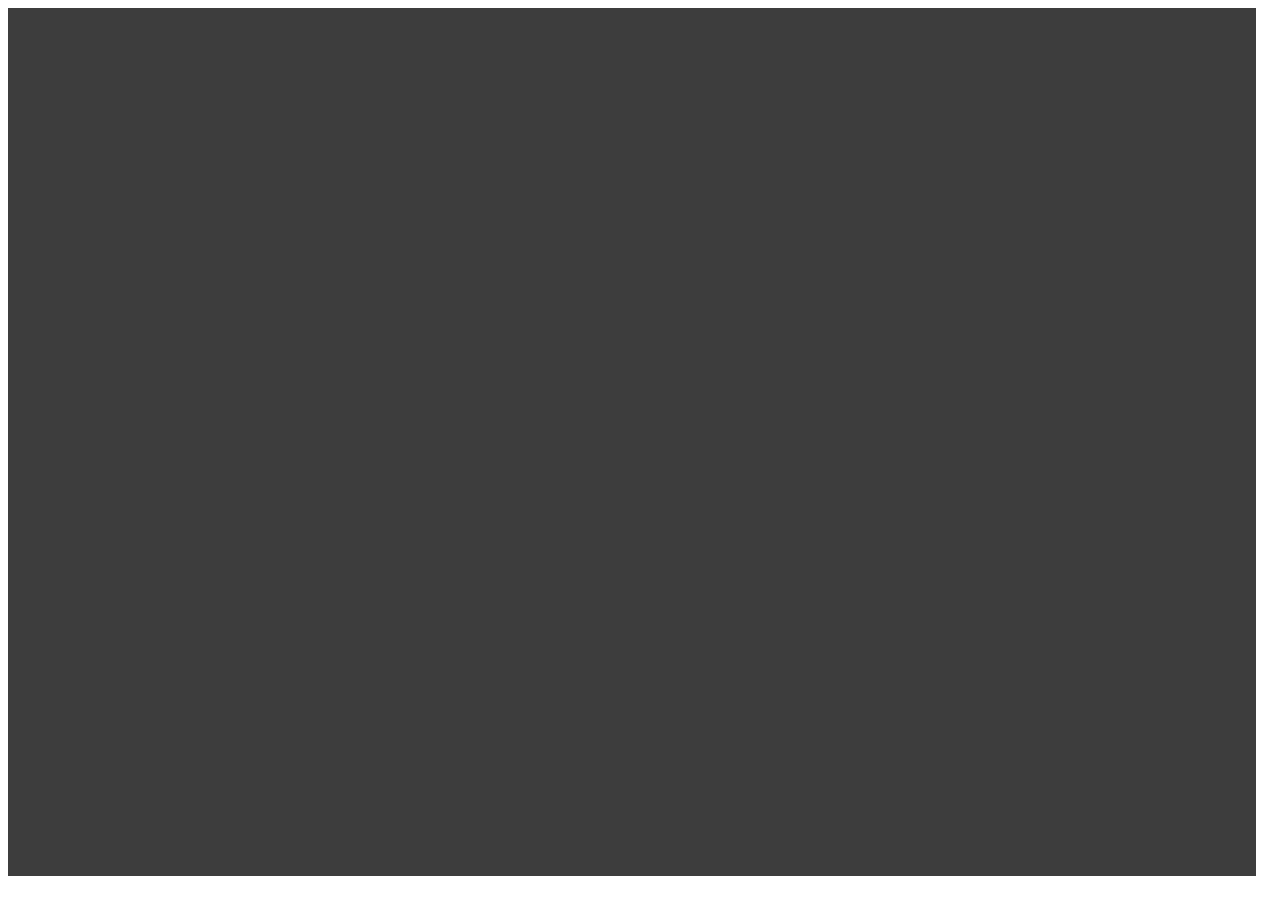
==== index.html @ 6c6a4fe3 "minesweepr.html to index.html" ====
<html lang="en">

<head>
    <meta charset="UTF-8">
    <meta name="viewport" content="width=device-width, initial-scale=1.0">
    <meta http-equiv="X-UA-Compatible" content="ie=edge">
    <title>Minesweeper</title>

</head>

<body>
    <canvas id="game" height="300px" width="640px">
    </canvas>
</body>
<script>
    const addFiles = function (type = "", dir = "", sources = []) {
        let extension;
        switch (type) {
            case "script":
                extension = "js";
                break;
            case "link":
                extension = "css";
                break;
            default: "out";
        }
        for (let i = 0; i < sources.length; i++) {
            let script = document.createElement(type);

            let string = dir + "/" + sources[i] + "." + extension;

            script.setAttribute("src", string);
            document.head.appendChild(script);
        }

    }
    let scripts = ["controller", "game", "engine", "display", "main"];
    addFiles("script", "js", scripts);


</script>

</html>
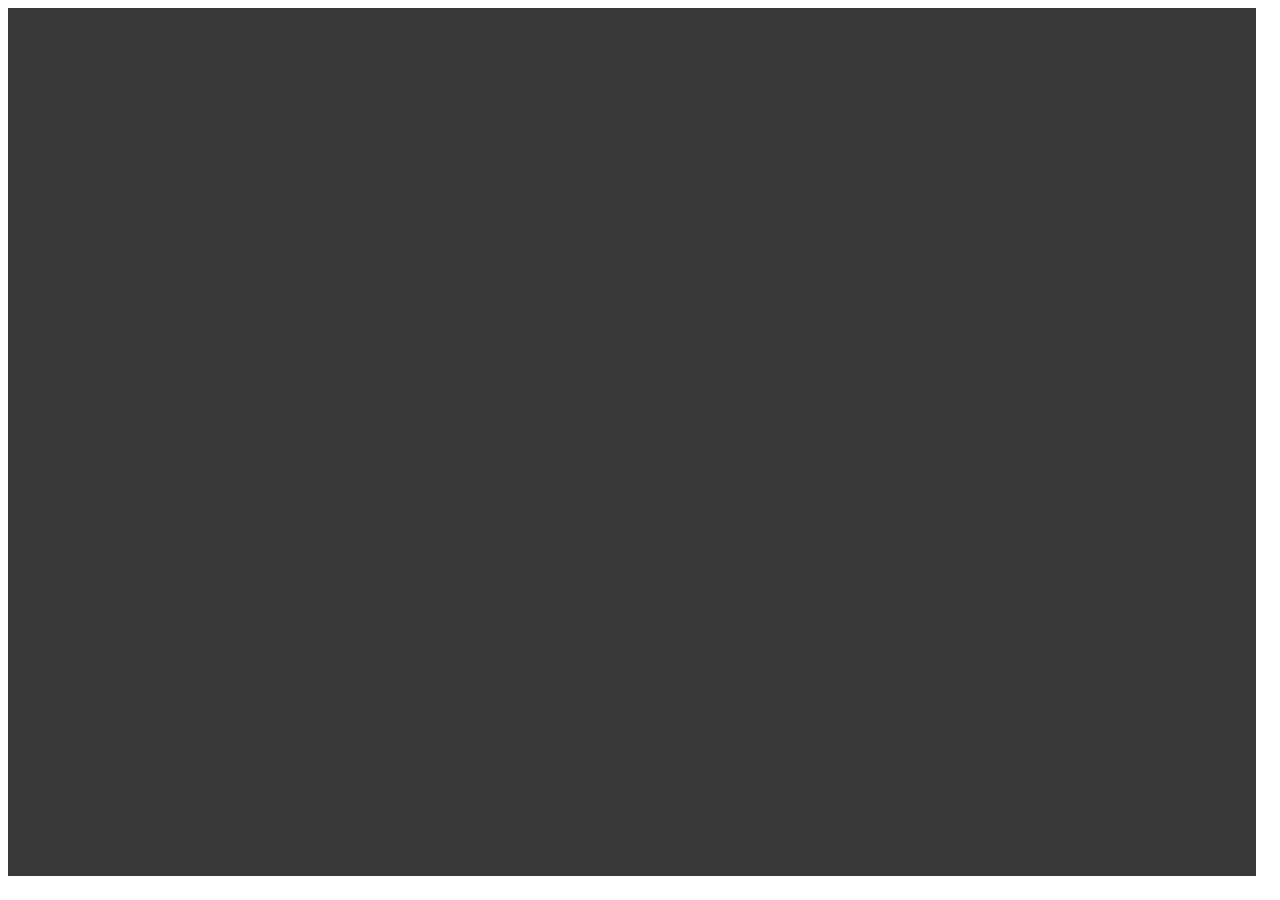
==== commit 9841f937: "index.html" ====
--- a/index.html
+++ b/index.html
@@ -22,7 +22,7 @@
             case "link":
                 extension = "css";
                 break;
-            default: "out";
+            default: return false;
         }
         for (let i = 0; i < sources.length; i++) {
             let script = document.createElement(type);
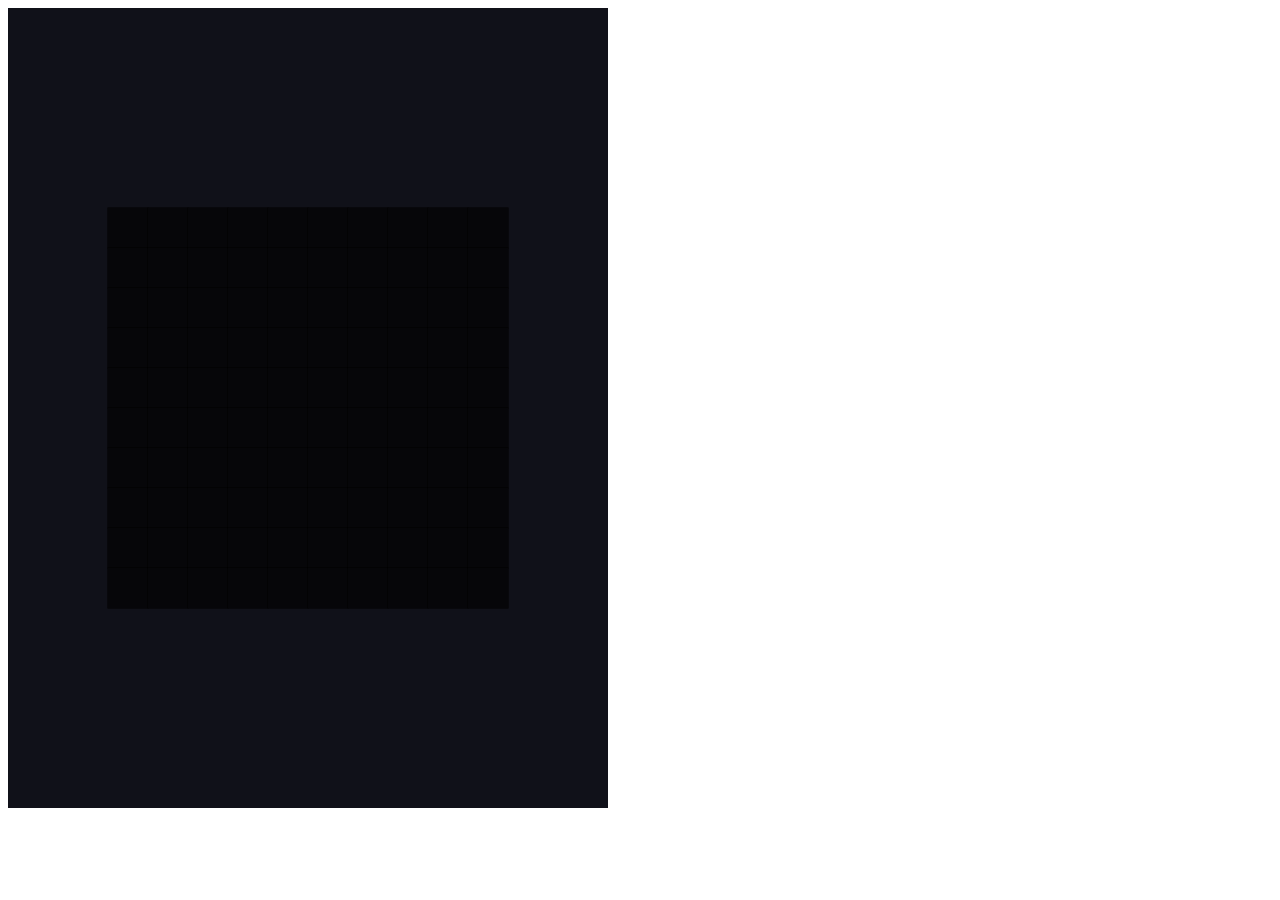
==== commit 917d9d02: "Main game" ====
--- a/index.html
+++ b/index.html
@@ -5,13 +5,17 @@
     <meta name="viewport" content="width=device-width, initial-scale=1.0">
     <meta http-equiv="X-UA-Compatible" content="ie=edge">
     <title>Minesweeper</title>
+    <script>
+        var game;
+    </script>
 
 </head>
 
 <body>
-    <canvas id="game" height="300px" width="640px">
+    <canvas id="game" height="800" width="600">
     </canvas>
 </body>
+
 <script>
     const addFiles = function (type = "", dir = "", sources = []) {
         let extension;
@@ -34,7 +38,7 @@
         }
 
     }
-    let scripts = ["controller", "game", "engine", "display", "main"];
+    let scripts = ["main", "game", "engine", "display"];
     addFiles("script", "js", scripts);
 
 
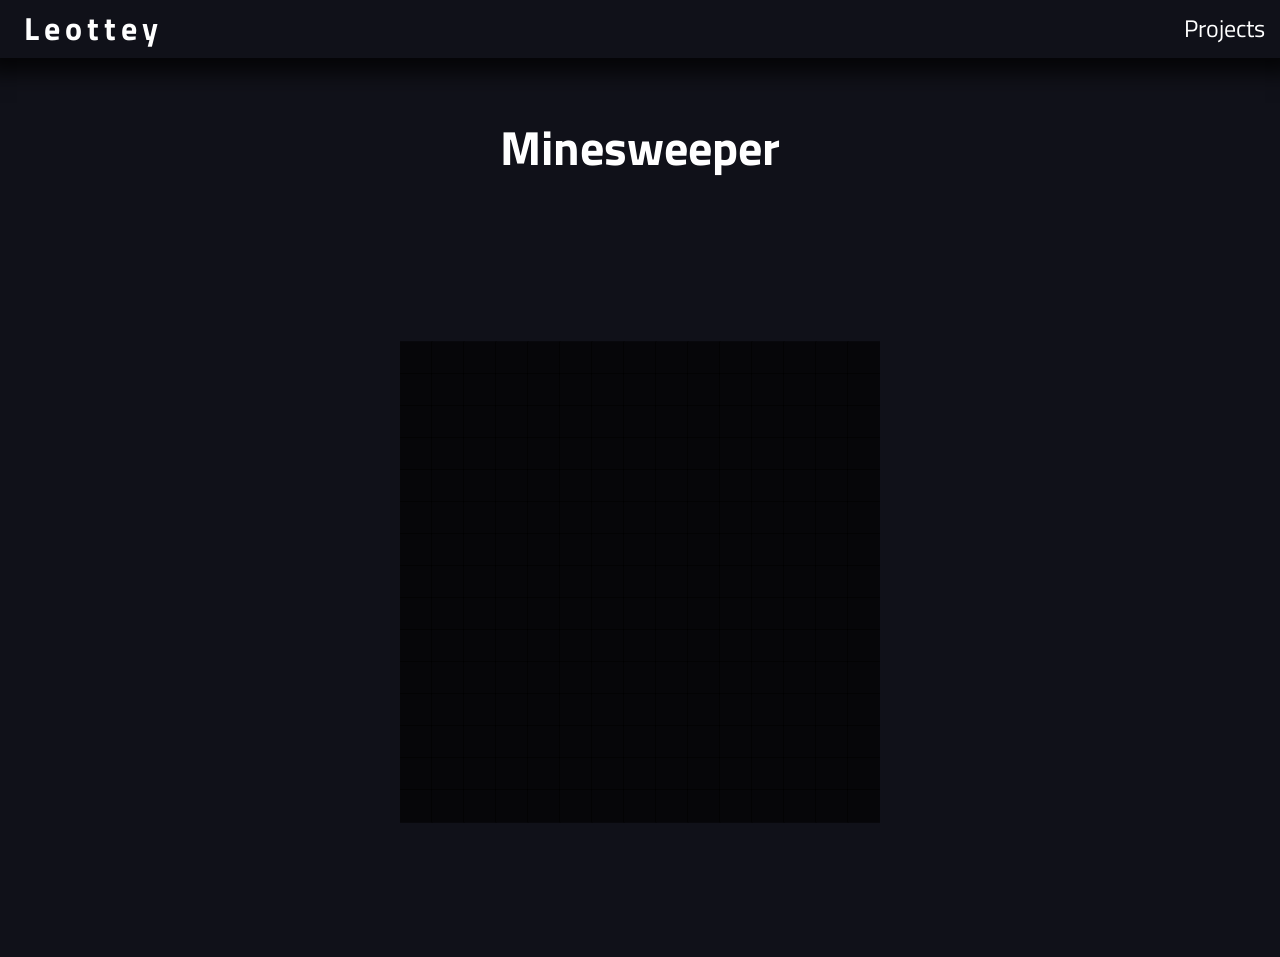
==== commit 713e4f9d: "page update" ====
--- a/index.html
+++ b/index.html
@@ -5,33 +5,37 @@
     <meta name="viewport" content="width=device-width, initial-scale=1.0">
     <meta http-equiv="X-UA-Compatible" content="ie=edge">
     <title>Minesweeper</title>
-    <script>
-        var game;
-    </script>
 
+    <link rel="stylesheet" href="css/main.css">
+    <link rel="stylesheet" href="css/Normalize.css">
 </head>
 
 <body>
-    <canvas id="game" height="800" width="600">
-    </canvas>
+    <header id="navbar">
+        <div id="logo"><a class="transition" href="../">Leottey</a></div>
+        <nav>
+            <ul>
+                <li><a href="https://leottey.github.io/projects/">Projects</a></li>
+            </ul>
+        </nav>
+    </header>
+    <div id="content">
+        <div>
+            <h1 id="title">Minesweeper</h1>
+            <canvas id="game" height="750" width="480">
+            </canvas>
+        </div>
+    </div>
+
 </body>
 
 <script>
-    const addFiles = function (type = "", dir = "", sources = []) {
-        let extension;
-        switch (type) {
-            case "script":
-                extension = "js";
-                break;
-            case "link":
-                extension = "css";
-                break;
-            default: return false;
-        }
+    const addFiles = function (dir = "", sources = []) {
+
         for (let i = 0; i < sources.length; i++) {
-            let script = document.createElement(type);
+            let script = document.createElement("script");
 
-            let string = dir + "/" + sources[i] + "." + extension;
+            let string = dir + "/" + sources[i] + ".js"
 
             script.setAttribute("src", string);
             document.head.appendChild(script);
@@ -39,9 +43,7 @@
 
     }
     let scripts = ["main", "game", "engine", "display"];
-    addFiles("script", "js", scripts);
-
-
+    addFiles("js", scripts);
 </script>
 
 </html>
--- a/css/main.css
+++ b/css/main.css
@@ -0,0 +1,80 @@
+@import url('https://fonts.googleapis.com/css?family=Titillium+Web&display=swap');
+:root {
+    --color-1: hsla(233, 23%, 8%, 1);
+    --color-2: hsla(55, 1%, 45%, 1);
+    --color-3: hsla(233, 23%, 5%, 1);
+    --color-4: hsla(37, 89%, 52%, 1);
+    --color-5: hsla(360, 96%, 45%, 1);
+    --shadow-1: 0px 0px 20px 15px rgba(0,0,0,0.75);
+    --shadow-2: 0px 0px 2px 2px rgba(0,0,0,0.75);
+    --border-radius-1: 55px 0px 55px 0px;
+}
+html, body {
+    margin: 0px;
+    font-family: 'Titillium Web', sans-serif;
+    background-color: var(--color-1);
+    color: var(--color-2);
+    scroll-behavior: smooth;
+}
+
+a {
+    text-decoration: none;
+    color: inherit;
+    cursor: pointer;
+}
+svg {
+    width: 100%;
+}
+
+.center {
+    display: flex;
+    justify-content: center;
+    align-items: center;
+}
+.title {
+    color: var(--color-4);
+}
+
+/* nav */
+ul {
+    list-style: none;
+    display: flex;
+    margin: 0;
+    padding: 0;
+}
+#navbar {
+    display: flex;
+    flex-direction: row;
+    justify-content: space-between;
+    color: white;
+
+
+    margin-bottom: 30px;
+    box-shadow: var(--shadow-1);
+}
+#navbar #logo {
+    font-size: 2em;
+    font-weight: 700;
+    letter-spacing: 5px;
+    padding: 10px 24px;
+}
+#navbar nav a {
+    display: block;
+    font-size: 1.5em;
+    font-weight: 500;
+    padding: 15px 15px;
+    transition: 0.4s;
+}
+#navbar nav a:hover {
+    background-color: var(--color-2);
+    color: var(--color-1);
+}
+#content {
+    display: flex;
+    justify-content: center;
+}
+#title {
+    text-align: center;
+    color: white;
+    font-size: 3em;
+}
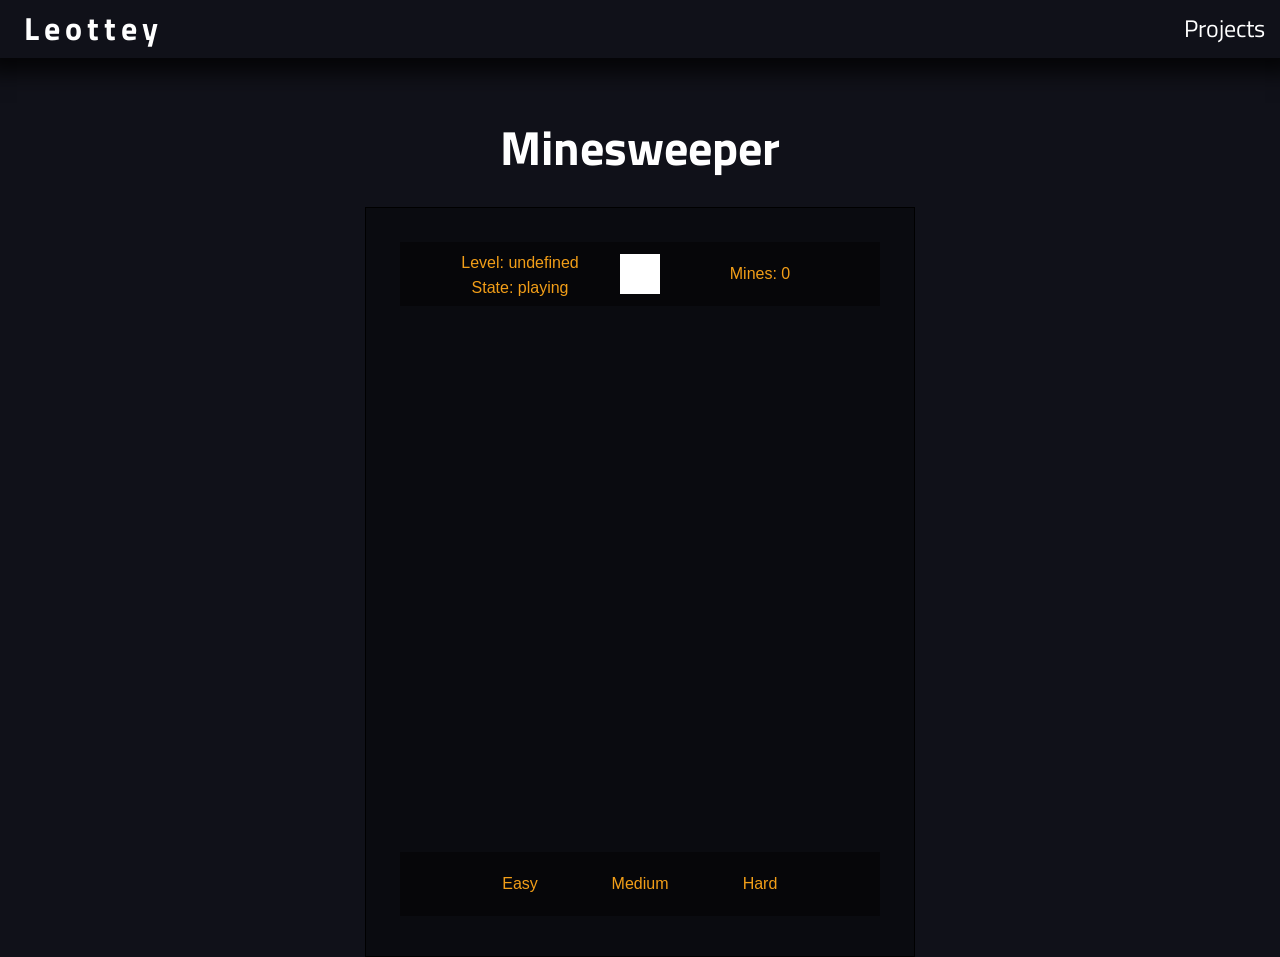
==== commit 1a43477f: "Complete game" ====
--- a/index.html
+++ b/index.html
@@ -22,7 +22,7 @@
     <div id="content">
         <div>
             <h1 id="title">Minesweeper</h1>
-            <canvas id="game" height="750" width="480">
+            <canvas id="game" height="750" width="550">
             </canvas>
         </div>
     </div>
